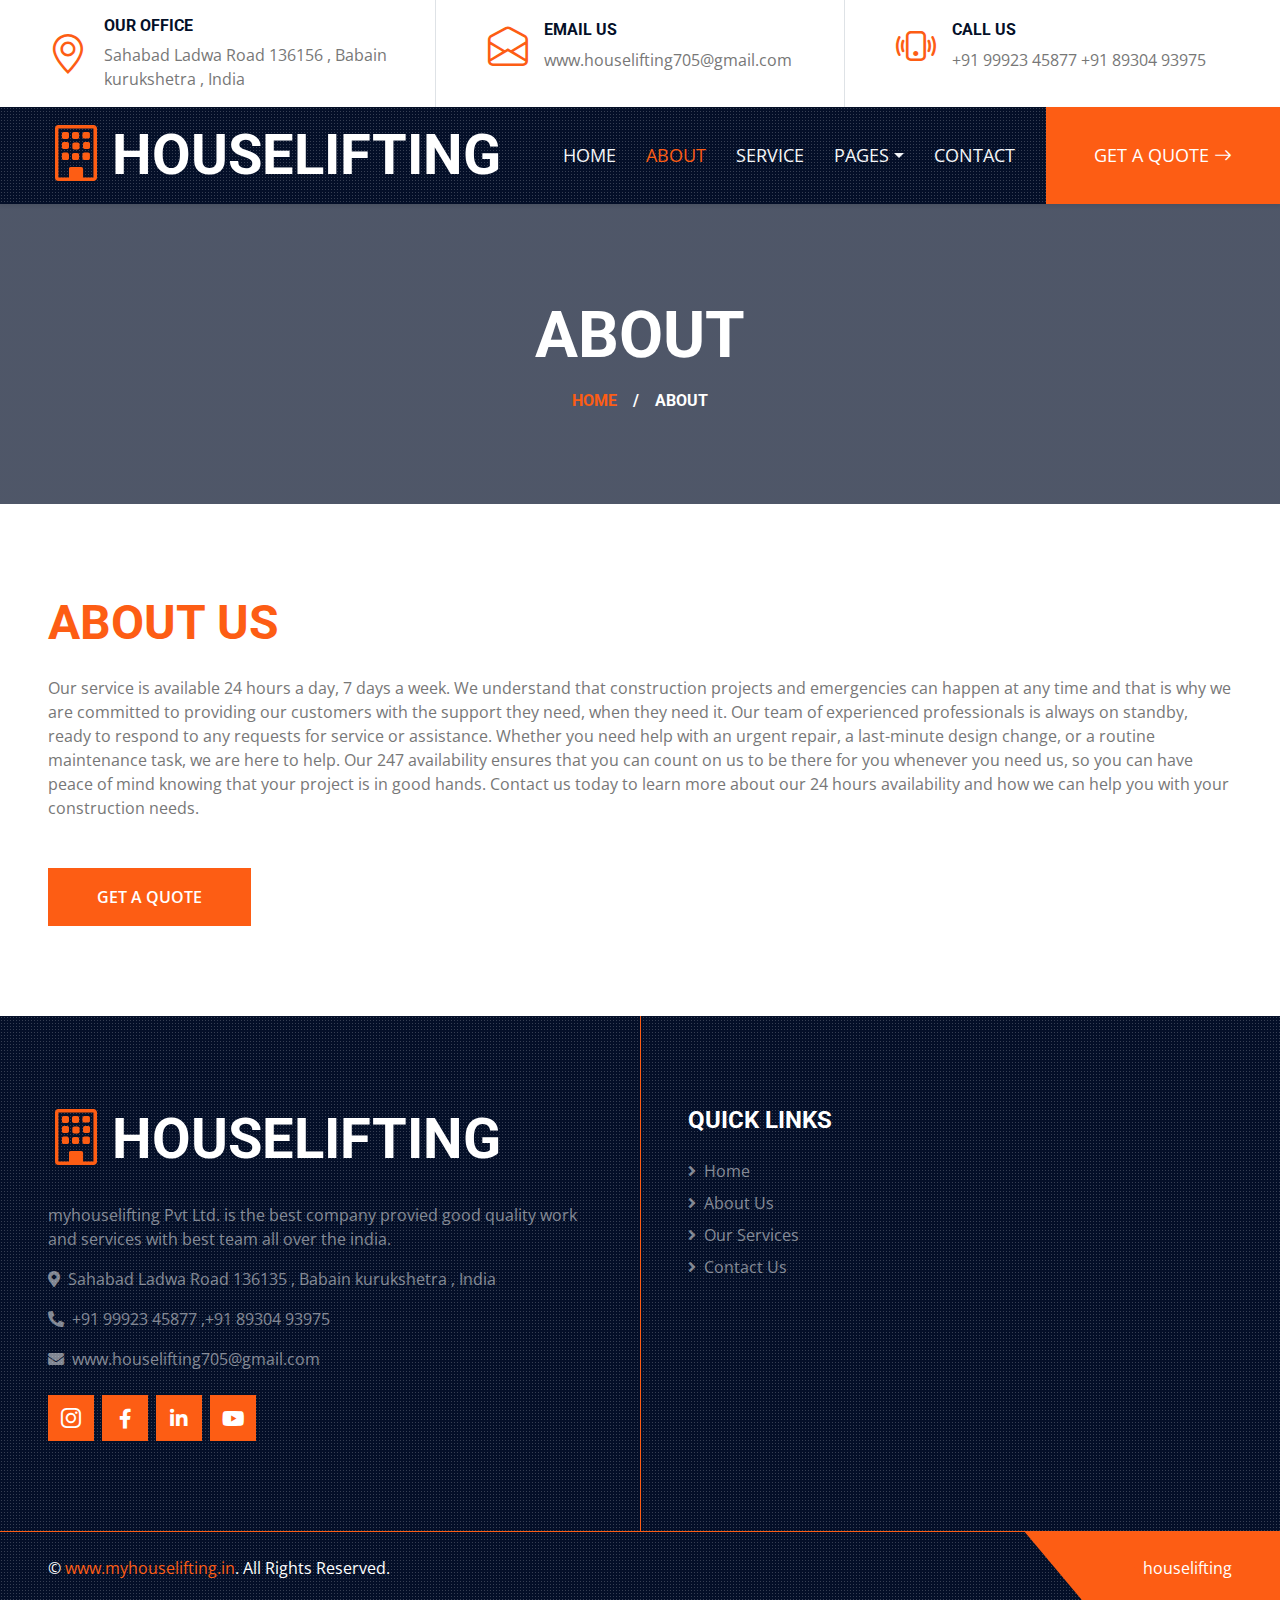
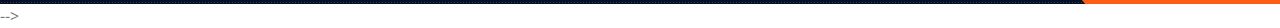
==== myhouselifting.in/about.html @ 63c41ebb "first commit" ====
<!DOCTYPE html>
<html lang="en">

<head>
    <meta charset="utf-8">
    <title>WEBUILD -  Construction Company Website Template Free</title>
    <meta content="width=device-width, initial-scale=1.0" name="viewport">
    <meta content="Free HTML Templates" name="keywords">
    <meta content="Free HTML Templates" name="description">

    <!-- Favicon -->
    <link href="img/favicon.ico" rel="icon">

    <!-- Google Web Fonts -->
    <link rel="preconnect" href="https://fonts.gstatic.com">
    <link href="https://fonts.googleapis.com/css2?family=Open+Sans:wght@400;600&family=Roboto:wght@500;700&display=swap" rel="stylesheet"> 

    <!-- Icon Font Stylesheet -->
    <link href="https://cdnjs.cloudflare.com/ajax/libs/font-awesome/5.15.0/css/all.min.css" rel="stylesheet">
    <link href="https://cdn.jsdelivr.net/npm/bootstrap-icons@1.4.1/font/bootstrap-icons.css" rel="stylesheet">

    <!-- Libraries Stylesheet -->
    <link href="lib/owlcarousel/assets/owl.carousel.min.css" rel="stylesheet">
    <link href="lib/tempusdominus/css/tempusdominus-bootstrap-4.min.css" rel="stylesheet" />
    <link href="lib/lightbox/css/lightbox.min.css" rel="stylesheet">

    <!-- Customized Bootstrap Stylesheet -->
    <link href="css/bootstrap.min.css" rel="stylesheet">

    <!-- Template Stylesheet -->
    <link href="css/style.css" rel="stylesheet">
</head>

<body>
    <!-- Topbar Start -->
    <div class="container-fluid px-5 d-none d-lg-block">
        <div class="row gx-5">
            <div class="col-lg-4 text-center py-3">
                <div class="d-inline-flex align-items-center">
                    <i class="bi bi-geo-alt fs-1 text-primary me-3"></i>
                    <div class="text-start">
                        <h6 class="text-uppercase fw-bold">Our Office</h6>
                        <span>Sahabad Ladwa Road 136156 , Babain kurukshetra , India</span>
                    </div>
                </div>
            </div>
            <div class="col-lg-4 text-center border-start border-end py-3">
                <div class="d-inline-flex align-items-center">
                    <i class="bi bi-envelope-open fs-1 text-primary me-3"></i>
                    <div class="text-start">
                        <h6 class="text-uppercase fw-bold">Email Us</h6>
                        <span>www.houselifting705@gmail.com</span>
                    </div>
                </div>
            </div>
            <div class="col-lg-4 text-center py-3">
                <div class="d-inline-flex align-items-center">
                    <i class="bi bi-phone-vibrate fs-1 text-primary me-3"></i>
                    <div class="text-start">
                        <h6 class="text-uppercase fw-bold">Call Us</h6>
                        <span>+91 99923 45877</span>
                        <span>+91 89304 93975</span>
                    </div>
                </div>
            </div>
        </div>
    </div>
    
    <!-- Topbar End -->


    <!-- Navbar Start -->
    <div class="container-fluid sticky-top bg-dark bg-light-radial shadow-sm px-5 pe-lg-0">
        <nav class="navbar navbar-expand-lg bg-dark bg-light-radial navbar-dark py-3 py-lg-0">
            <a href="index.html" class="navbar-brand">
                <h1 class="m-0 display-4 text-uppercase text-white"><i class="bi bi-building text-primary me-2"></i>HOUSELIFTING</h1>
            </a>
            <button class="navbar-toggler" type="button" data-bs-toggle="collapse" data-bs-target="#navbarCollapse">
                <span class="navbar-toggler-icon"></span>
            </button>
            <div class="collapse navbar-collapse" id="navbarCollapse">
                <div class="navbar-nav ms-auto py-0">
                    <a href="index.html" class="nav-item nav-link">Home</a>
                    <a href="about.html" class="nav-item nav-link active">About</a>
                    <a href="service.html" class="nav-item nav-link">Service</a>
                    <div class="nav-item dropdown">
                        <a href="#" class="nav-link dropdown-toggle" data-bs-toggle="dropdown">Pages</a>
                        <div class="dropdown-menu m-0">
                            <a href="project.html" class="dropdown-item">Our Project</a>
                            <a href="team.html" class="dropdown-item">The Team</a>
                            <a href="testimonial.html" class="dropdown-item">Testimonial</a>
                            <a href="blog.html" class="dropdown-item">Blog Grid</a>
                            <a href="detail.html" class="dropdown-item">Blog Detail</a>
                        </div>
                    </div>
                    <a href="contact.html" class="nav-item nav-link">Contact</a>
                    <a href="" class="nav-item nav-link bg-primary text-white px-5 ms-3 d-none d-lg-block">Get A Quote <i class="bi bi-arrow-right"></i></a>
                </div>
            </div>
        </nav>
    </div>
    <!-- Navbar End -->


    <!-- Page Header Start -->
    <div class="container-fluid page-header">
        <h1 class="display-3 text-uppercase text-white mb-3">About</h1>
        <div class="d-inline-flex text-white">
            <h6 class="text-uppercase m-0"><a href="">Home</a></h6>
            <h6 class="text-white m-0 px-3">/</h6>
            <h6 class="text-uppercase text-white m-0">About</h6>
        </div>
    </div>
    <!-- Page Header Start -->


    <!-- About Start -->
    <div class="container-fluid py-6 px-5">
        <div class="row gx-5">
            <div class="col-lg-12 mb-5 mb-lg-0">
                <div class="mb-4">
                    <h1 class="display-5 text-uppercase mb-4"><span class="text-primary">About Us</span></h1>
                </div>
                <p class="mb-5">Our service is available 24 hours a day, 7 days a week. We understand that construction projects and emergencies can happen at any time and that is why we are committed to providing our customers with the support they need, when they need it. Our team of experienced professionals is always on standby, ready to respond to any requests for service or assistance. Whether you need help with an urgent repair, a last-minute design change, or a routine maintenance task, we are here to help. Our 247 availability ensures that you can count on us to be there for you whenever you need us, so you can have peace of mind knowing that your project is in good hands. Contact us today to learn more about our 24 hours availability and how we can help you with your construction needs.</p>
                <a class="btn btn-primary py-3 px-5" href="">Get A Quote</a>
            </div>

        </div>
    </div>
    

    <!-- Footer Start -->
    <div class="footer container-fluid position-relative bg-dark bg-light-radial text-white-50 py-6 px-5">
        <div class="row g-5">
            <div class="col-lg-6 pe-lg-5">
                <a href="index.html" class="navbar-brand">
                    <h1 class="m-0 display-4 text-uppercase text-white"><i class="bi bi-building text-primary me-2"></i>HOUSELIFTING</h1>
                </a>
                <p>myhouselifting Pvt Ltd.  is the best company provied   good quality work and services with best team  all over the india.</p>
                <p><i class="fa fa-map-marker-alt me-2"></i>Sahabad Ladwa Road 136135 , Babain kurukshetra , India</p>
                <p><i class="fa fa-phone-alt me-2"></i>+91 99923 45877 ,+91 89304 93975</p>
                <p><i class="fa fa-envelope me-2"></i>www.houselifting705@gmail.com</p>
                <div class="d-flex justify-content-start mt-4">
                    <a class="btn btn-lg btn-primary btn-lg-square rounded-0 me-2" href="https://instagram.com/subash_rana_78?igshid=YmMyMTA2M2Y="><i class="bi bi-instagram"></i></i></a>
                    <a class="btn btn-lg btn-primary btn-lg-square rounded-0 me-2" href="https://www.facebook.com/subash.kumar.731572"><i class="fab fa-facebook-f"></i></a>
                    <a class="btn btn-lg btn-primary btn-lg-square rounded-0 me-2" href="https://www.linkedin.com/in/hemanbuildinglifting9992345877"><i class="fab fa-linkedin-in"></i></a>
                    <a class="btn btn-lg btn-primary btn-lg-square rounded-0" href="https://youtube.com/@user-rg9cu9wh2b"><i class="fab fa-youtube"></i></a>
                </div>
            </div>
            <div class="col-lg-6 ps-lg-5">
                <div class="row g-5">
                    <div class="col-sm-6">
                        <h4 class="text-white text-uppercase mb-4">Quick Links</h4>
                        <div class="d-flex flex-column justify-content-start">
                            <a class="text-white-50 mb-2" href="index.html"><i class="fa fa-angle-right me-2"></i>Home</a>
                            <a class="text-white-50 mb-2" href="about.html"><i class="fa fa-angle-right me-2"></i>About Us</a>
                            <a class="text-white-50 mb-2" href="service.html"><i class="fa fa-angle-right me-2"></i>Our Services</a>
                            <!-- <a class="text-white-50 mb-2" href="#"><i class="fa fa-angle-right me-2"></i>Meet The Team</a> -->
                            <a class="text-white-50" href="contact.html"><i class="fa fa-angle-right me-2"></i>Contact Us</a>
                        </div>
                    </div>
                    <!-- <div class="col-sm-6">
                        <h4 class="text-white text-uppercase mb-4">Popular Links</h4>
                        <div class="d-flex flex-column justify-content-start">
                            <a class="text-white-50 mb-2" href="#"><i class="fa fa-angle-right me-2"></i>Home</a>
                            <a class="text-white-50 mb-2" href="#"><i class="fa fa-angle-right me-2"></i>About Us</a>
                            <a class="text-white-50 mb-2" href="#"><i class="fa fa-angle-right me-2"></i>Our Services</a>
                            <a class="text-white-50 mb-2" href="#"><i class="fa fa-angle-right me-2"></i>Meet The Team</a>
                            <a class="text-white-50" href="#"><i class="fa fa-angle-right me-2"></i>Contact Us</a>
                        </div>
                    </div> -->
                    <div class="col-sm-12">
                        <!-- <h4 class="text-white text-uppercase mb-4">Newsletter</h4> -->
                        <div class="w-100">
                            <!-- <div class="input-group">
                                <input type="text" class="form-control border-light" style="padding: 20px 30px;" placeholder="Your Email Address"><button class="btn btn-primary px-4">Sign Up</button>
                            </div> -->
                        </div>
                    </div>
                </div>
            </div>
        </div>
    </div>
    <div class="container-fluid bg-dark bg-light-radial text-white border-top border-primary px-0">
        <div class="d-flex flex-column flex-md-row justify-content-between">
            <div class="py-4 px-5 text-center text-md-start">
                <p class="mb-0">&copy; <a class="text-primary" href="https://myhouselifting.in/">www.myhouselifting.in</a>. All Rights Reserved.</p>
            </div>
            <div class="py-4 px-5 bg-primary footer-shape position-relative text-center text-md-end">
                <p class="mb-0">houselifting <a class="text-dark" href="https://myhouselifting.in"></a></p>
            </div>
        </div>
    </div>
    <!-- Footer End -->

    <!-- Back to Top -->
    <a href="#" class="btn btn-lg btn-primary btn-lg-square back-to-top"><i class="bi bi-arrow-up"></i></a>


    <!-- JavaScript Libraries -->
    <script src="https://code.jquery.com/jquery-3.4.1.min.js"></script>
    <script src="https://cdn.jsdelivr.net/npm/bootstrap@5.0.0/dist/js/bootstrap.bundle.min.js"></script>
    <script src="lib/easing/easing.min.js"></script>
    <script src="lib/waypoints/waypoints.min.js"></script>
    <script src="lib/owlcarousel/owl.carousel.min.js"></script>
    <script src="lib/tempusdominus/js/moment.min.js"></script>
    <script src="lib/tempusdominus/js/moment-timezone.min.js"></script>
    <script src="lib/tempusdominus/js/tempusdominus-bootstrap-4.min.js"></script>
    <script src="lib/isotope/isotope.pkgd.min.js"></script>
    <script src="lib/lightbox/js/lightbox.min.js"></script>

    <!-- Template Javascript -->
    <script src="js/main.js"></script>
</body>

</html>




































    <!-- Footer Start -->
    <!-- <div class="footer container-fluid position-relative bg-dark bg-light-radial text-white-50 py-6 px-5">
        <div class="row g-5">
            <div class="col-lg-6 pe-lg-5">
                <a href="index.html" class="navbar-brand">
                    <h1 class="m-0 display-4 text-uppercase text-white"><i class="bi bi-building text-primary me-2"></i>WEBUILD</h1>
                </a>
                <p>Aliquyam sed elitr elitr erat sed diam ipsum eirmod eos lorem nonumy. Tempor sea ipsum diam  sed clita dolore eos dolores magna erat dolore sed stet justo et dolor.</p>
                <p><i class="fa fa-map-marker-alt me-2"></i>Location, City, Country</p>
                <p><i class="fa fa-phone-alt me-2"></i>+012 345 67890</p>
                <p><i class="fa fa-envelope me-2"></i>info@example.com</p>
                <div class="d-flex justify-content-start mt-4">
                    <a class="btn btn-lg btn-primary btn-lg-square rounded-0 me-2" href="https://freewebsitecode.com/"><i class="fab fa-twitter"></i></a>
                    <a class="btn btn-lg btn-primary btn-lg-square rounded-0 me-2" href="https://facebook.com/freewebsitecode/"><i class="fab fa-facebook-f"></i></a>
                    <a class="btn btn-lg btn-primary btn-lg-square rounded-0 me-2" href="https://freewebsitecode.com/"><i class="fab fa-linkedin-in"></i></a>
                    <a class="btn btn-lg btn-primary btn-lg-square rounded-0" href="https://youtube.com/freewebsitecode/"><i class="fab fa-youtube"></i></a>
                </div>
            </div>
            <div class="col-lg-6 ps-lg-5">
                <div class="row g-5">
                    <div class="col-sm-6">
                        <h4 class="text-white text-uppercase mb-4">Quick Links</h4>
                        <div class="d-flex flex-column justify-content-start">
                            <a class="text-white-50 mb-2" href="#"><i class="fa fa-angle-right me-2"></i>Home</a>
                            <a class="text-white-50 mb-2" href="#"><i class="fa fa-angle-right me-2"></i>About Us</a>
                            <a class="text-white-50 mb-2" href="#"><i class="fa fa-angle-right me-2"></i>Our Services</a>
                            <a class="text-white-50 mb-2" href="#"><i class="fa fa-angle-right me-2"></i>Meet The Team</a>
                            <a class="text-white-50" href="#"><i class="fa fa-angle-right me-2"></i>Contact Us</a>
                        </div>
                    </div>
                    <div class="col-sm-6">
                        <h4 class="text-white text-uppercase mb-4">Popular Links</h4>
                        <div class="d-flex flex-column justify-content-start">
                            <a class="text-white-50 mb-2" href="#"><i class="fa fa-angle-right me-2"></i>Home</a>
                            <a class="text-white-50 mb-2" href="#"><i class="fa fa-angle-right me-2"></i>About Us</a>
                            <a class="text-white-50 mb-2" href="#"><i class="fa fa-angle-right me-2"></i>Our Services</a>
                            <a class="text-white-50 mb-2" href="#"><i class="fa fa-angle-right me-2"></i>Meet The Team</a>
                            <a class="text-white-50" href="#"><i class="fa fa-angle-right me-2"></i>Contact Us</a>
                        </div>
                    </div>
                    <div class="col-sm-12">
                        <h4 class="text-white text-uppercase mb-4">Newsletter</h4>
                        <div class="w-100">
                            <div class="input-group">
                                <input type="text" class="form-control border-light" style="padding: 20px 30px;" placeholder="Your Email Address"><button class="btn btn-primary px-4">Sign Up</button>
                            </div>
                        </div>
                    </div>
                </div>
            </div>
        </div>
    </div>
    <div class="container-fluid bg-dark bg-light-radial text-white border-top border-primary px-0">
        <div class="d-flex flex-column flex-md-row justify-content-between">
            <div class="py-4 px-5 text-center text-md-start">
                <p class="mb-0">&copy; <a class="text-primary" href="https://freewebsitecode.com/">Your Site Name</a>. All Rights Reserved.</p>
            </div>
            <div class="py-4 px-5 bg-primary footer-shape position-relative text-center text-md-end">
                <p class="mb-0">Designed by <a class="text-dark" href="https://freewebsitecode.com">Free Website Code</a></p>
            </div>
        </div>
    </div>
    <!-- Footer End -->
 -->
---- myhouselifting.in/css/style.css ----
/********** Template CSS **********/
:root {
    --primary: #FD5D14;
    --secondary: #FDBE33;
    --light: #F4F6F8;
    --dark: #040F28;
}

.pt-6 {
    padding-top: 90px;
}

.pb-6 {
    padding-bottom: 90px;
}

.py-6 {
    padding-top: 90px;
    padding-bottom: 90px;
}

.btn {
    position: relative;
    font-weight: 600;
    text-transform: uppercase;
    transition: .5s;
}

.btn::after {
    position: absolute;
    content: "";
    width: 0;
    height: 5px;
    bottom: -1px;
    left: 50%;
    background: var(--primary);
    transition: .5s;
}

.btn.btn-primary::after {
    background: var(--dark);
}

.btn:hover::after,
.btn.active::after {
    width: 50%;
    left: 25%;
}

.btn-primary {
    color: #FFFFFF;
}

.btn-square {
    width: 36px;
    height: 36px;
}

.btn-sm-square {
    width: 28px;
    height: 28px;
}

.btn-lg-square {
    width: 46px;
    height: 46px;
}

.btn-square,
.btn-sm-square,
.btn-lg-square {
    padding-left: 0;
    padding-right: 0;
    text-align: center;
}

.back-to-top {
    position: fixed;
    display: none;
    left: 50%;
    bottom: 0;
    margin-left: -22px;
    border-radius: 0;
    z-index: 99;
}

.bg-dark-radial {
    background-image: -webkit-repeating-radial-gradient(center center, rgba(0, 0, 0, 0.3), rgba(0, 0, 0, 0.3) 1px, transparent 1px, transparent 100%);
    background-image: -moz-repeating-radial-gradient(center center, rgba(0, 0, 0, 0.3), rgba(0, 0, 0, 0.3) 1px, transparent 1px, transparent 100%);
    background-image: -ms-repeating-radial-gradient(center center, rgba(0, 0, 0, 0.3), rgba(0, 0, 0, 0.3) 1px, transparent 1px, transparent 100%);
    background-image: -o-repeating-radial-gradient(center center, rgba(0, 0, 0, 0.3), rgba(0, 0, 0, 0.3) 1px, transparent 1px, transparent 100%);
    background-image: repeating-radial-gradient(center center, rgba(0, 0, 0, 0.3), rgba(0, 0, 0, 0.3) 1px, transparent 1px, transparent 100%);
    background-size: 3px 3px;
}

.bg-light-radial {
    background-image: -webkit-repeating-radial-gradient(center center, rgba(256, 256, 256, 0.2), rgba(256, 256, 256, 0.2) 1px, transparent 1px, transparent 100%);
    background-image: -moz-repeating-radial-gradient(center center, rgba(256, 256, 256, 0.2), rgba(256, 256, 256, 0.2) 1px, transparent 1px, transparent 100%);
    background-image: -ms-repeating-radial-gradient(center center, rgba(256, 256, 256, 0.2), rgba(256, 256, 256, 0.2) 1px, transparent 1px, transparent 100%);
    background-image: -o-repeating-radial-gradient(center center, rgba(256, 256, 256, 0.2), rgba(256, 256, 256, 0.2) 1px, transparent 1px, transparent 100%);
    background-image: repeating-radial-gradient(center center, rgba(256, 256, 256, 0.2), rgba(256, 256, 256, 0.2) 1px, transparent 1px, transparent 100%);
    background-size: 3px 3px;
}

.navbar-dark .navbar-nav .nav-link {
    position: relative;
    padding: 35px 15px;
    font-size: 18px;
    text-transform: uppercase;
    color: var(--light);
    outline: none;
    transition: .5s;
}

.navbar-dark .navbar-nav .nav-link:hover,
.navbar-dark .navbar-nav .nav-link.active {
    color: var(--primary);
}

@media (max-width: 991.98px) {
    .navbar-dark .navbar-nav .nav-link  {
        margin-left: 0;
        padding: 10px 0;
    }
}

.carousel-caption {
    top: 0;
    left: 0;
    right: 0;
    bottom: 0;
    background: rgba(4, 15, 40, .7);
    z-index: 1;
}

@media (max-width: 576px) {
    .carousel-caption h4 {
        font-size: 18px;
        font-weight: 500 !important;
    }

    .carousel-caption h1 {
        font-size: 30px;
        font-weight: 600 !important;
    }
}

.page-header {
    height: 300px;
    display: flex;
    flex-direction: column;
    align-items: center;
    justify-content: center;
    background: linear-gradient(rgba(4, 15, 40, .7), rgba(4, 15, 40, .7)), url(../img/carousel-1.jpg) center center no-repeat;
    background-size: cover;
}

.service-item .service-icon {
    margin-top: -50px;
    width: 100px;
    height: 100px;
    display: flex;
    align-items: center;
    justify-content: center;
    border-radius: 100px;
}

.service-item .service-icon i {
    transition: .2s;
}

.service-item:hover .service-icon i {
    font-size: 60px;
}

.portfolio-item {
    margin-bottom: 60px;
}

.portfolio-title {
    position: absolute;
    display: flex;
    flex-direction: column;
    justify-content: center;
    height: 120px;
    padding: 0 30px;
    right: 30px;
    left: 30px;
    bottom: -60px;
    background: #FFFFFF;
    z-index: 3;
}

.portfolio-btn {
    position: absolute;
    display: inline-block;
    top: 50%;
    left: 50%;
    margin-top: -60px;
    margin-left: -60px;
    font-size: 120px;
    line-height: 0;
    transition: .1s;
    transition-delay: .3s;
    z-index: 2;
    opacity: 0;
}

.portfolio-item:hover .portfolio-btn {
    opacity: 1;
}

.portfolio-box::before,
.portfolio-box::after {
    position: absolute;
    content: "";
    width: 0;
    height: 100%;
    top: 0;
    transition: .5s;
    z-index: 1;
    background: rgba(4, 15, 40, .7);
}

.portfolio-box::before {
    left: 0;
}

.portfolio-box::after {
    right: 0;
}

.portfolio-item:hover .portfolio-box::before {
    left: 0;
    width: 50%;
}

.portfolio-item:hover .portfolio-box::after {
    right: 0;
    width: 50%;
}

@media (min-width: 992px) {
    .testimonial,
    .contact-form {
        margin-left: -90px;
    }
}

@media (min-width: 992px) {
    .footer::after {
        position: absolute;
        content: "";
        width: 1px;
        height: 100%;
        top: 0;
        left: 50%;
        background: var(--primary)
    }
}

.footer-shape::before {
    position: absolute;
    content: "";
    width: 80px;
    height: 100%;
    top: 0;
    left: -40px;
    background: var(--primary);
    transform: skew(40deg);
}
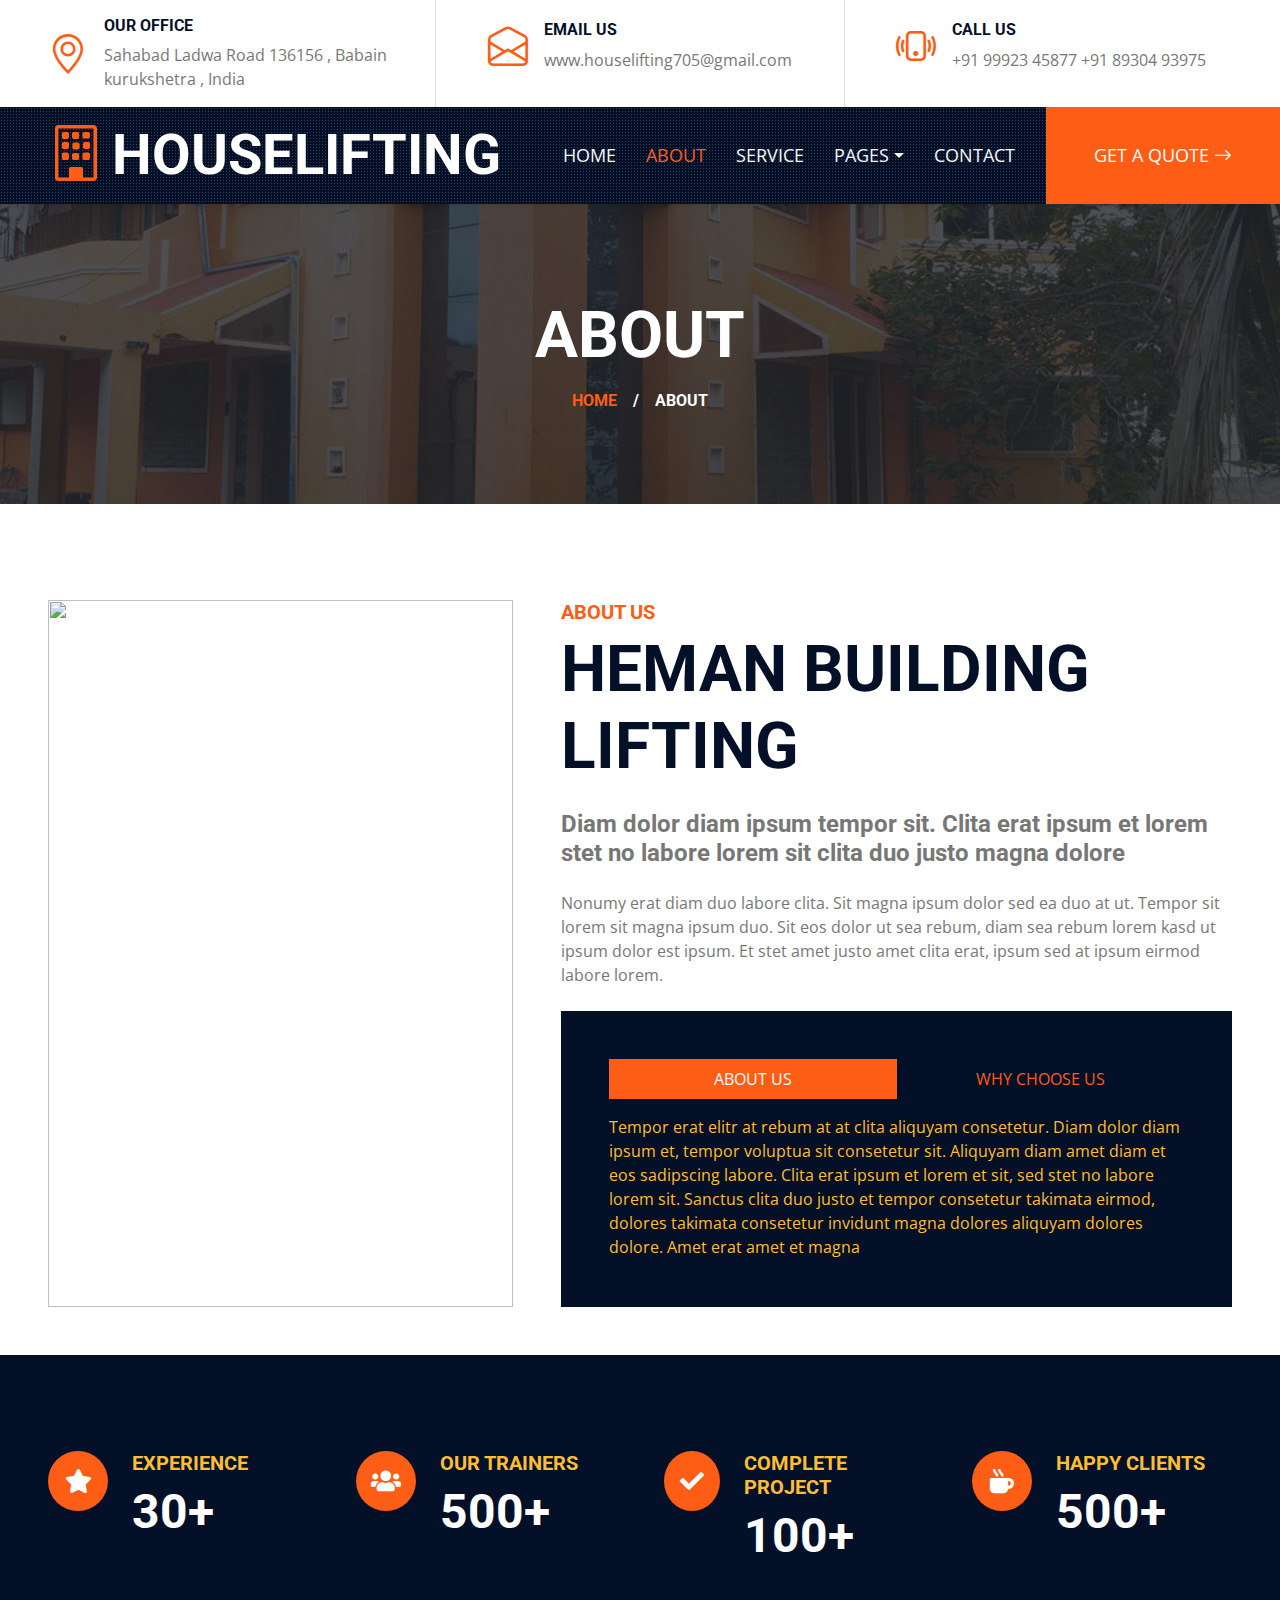
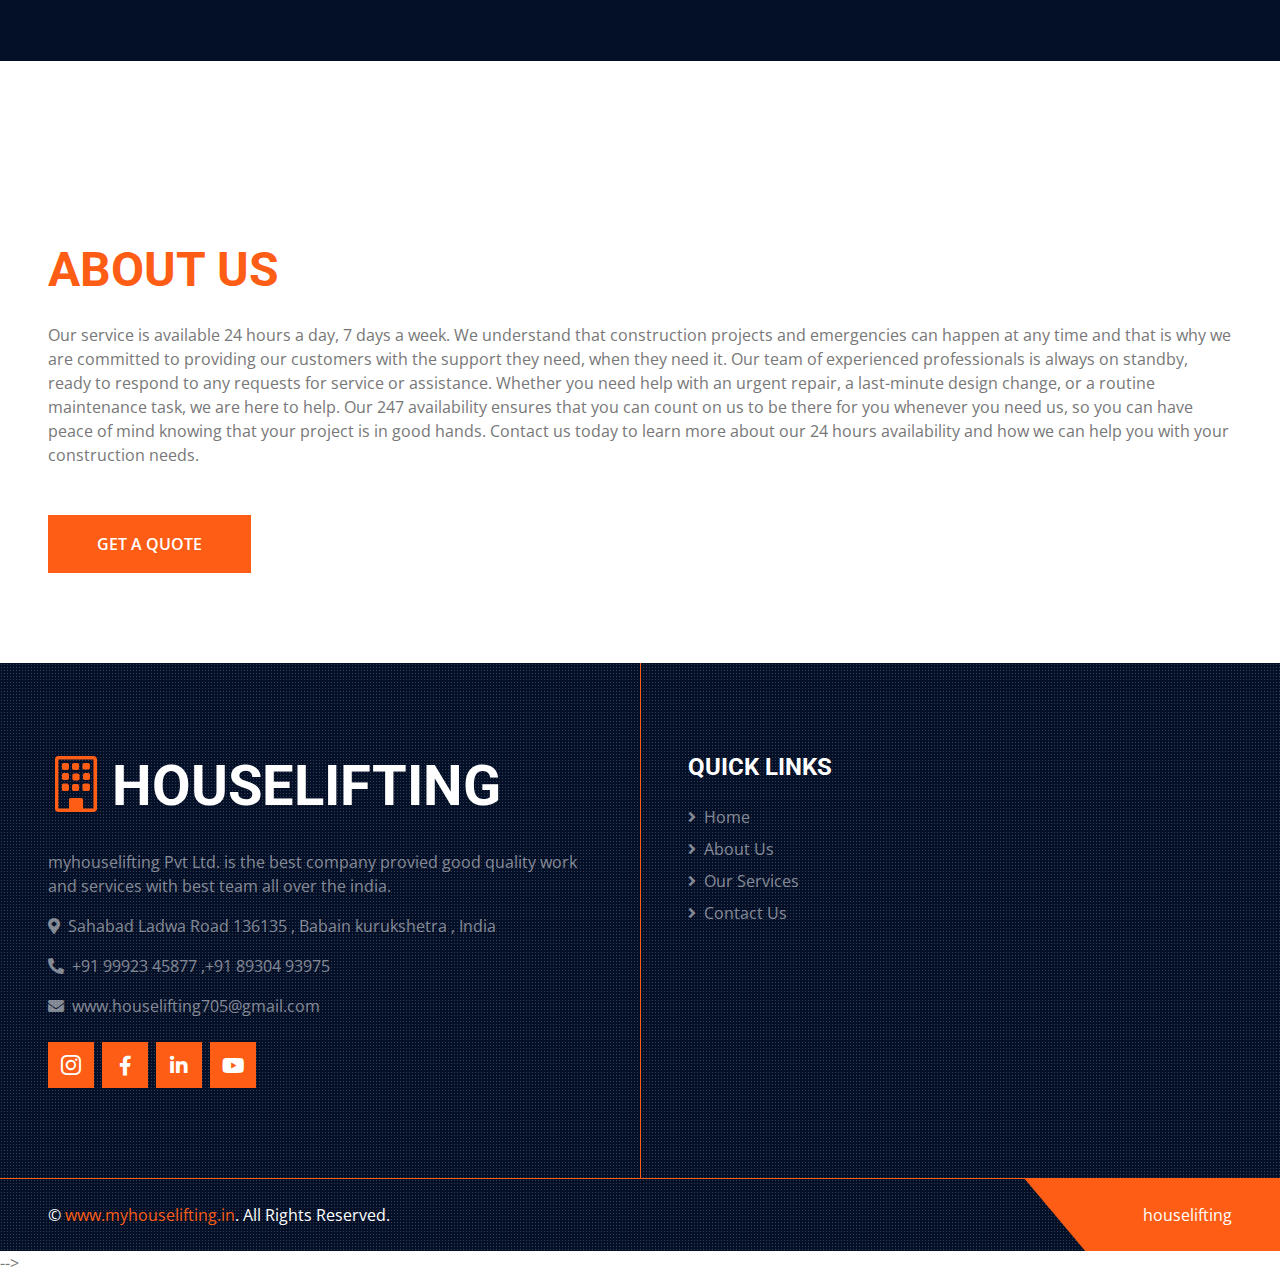
==== commit 1f408076: "update about" ====
--- a/myhouselifting.in/about.html
+++ b/myhouselifting.in/about.html
@@ -103,18 +103,115 @@
 
 
     <!-- Page Header Start -->
-    <div class="container-fluid page-header">
+    <div class="container-fluid page-header  p-5 bg-hero mb-5" >
         <h1 class="display-3 text-uppercase text-white mb-3">About</h1>
         <div class="d-inline-flex text-white">
-            <h6 class="text-uppercase m-0"><a href="">Home</a></h6>
+            <h6 class="text-uppercase m-0"><a href="index.html">Home</a></h6>
             <h6 class="text-white m-0 px-3">/</h6>
             <h6 class="text-uppercase text-white m-0">About</h6>
         </div>
     </div>
-    <!-- Page Header Start -->
-
+    
 
     <!-- About Start -->
+
+
+        <!-- About Start -->
+        <div class="container-fluid p-5">
+            <div class="row gx-5">
+                <div class="col-lg-5 mb-5 mb-lg-0" style="min-height: 500px;">
+                    <div class="position-relative h-100">
+                        <img class="position-absolute w-100 h-100 rounded" src="img/about.jpg" style="object-fit: cover;">
+                    </div>
+                </div>
+                <div class="col-lg-7">
+                    <div class="mb-4">
+                        <h5 class="text-primary text-uppercase">About Us</h5>
+                        <h1 class="display-3 text-uppercase mb-0">HEMAN Building Lifting</h1>
+                    </div>
+                    <h4 class="text-body mb-4">Diam dolor diam ipsum tempor sit. Clita erat ipsum et lorem stet no labore lorem sit clita duo justo magna dolore</h4>
+                    <p class="mb-4">Nonumy erat diam duo labore clita. Sit magna ipsum dolor sed ea duo at ut. Tempor sit lorem sit magna ipsum duo. Sit eos dolor ut sea rebum, diam sea rebum lorem kasd ut ipsum dolor est ipsum. Et stet amet justo amet clita erat, ipsum sed at ipsum eirmod labore lorem.</p>
+                    <div class="rounded bg-dark p-5">
+                        <ul class="nav nav-pills justify-content-between mb-3">
+                            <li class="nav-item w-50">
+                                <a class="nav-link text-uppercase text-center w-100 active" data-bs-toggle="pill" href="#pills-1">About Us</a>
+                            </li>
+                            <li class="nav-item w-50">
+                                    <a class="nav-link text-uppercase text-center w-100" data-bs-toggle="pill" href="#pills-2">Why Choose Us</a>
+                            </li>
+                        </ul>
+                        <div class="tab-content">
+                            <div class="tab-pane fade show active" id="pills-1">
+                                <p class="text-secondary mb-0">Tempor erat elitr at rebum at at clita aliquyam consetetur. Diam dolor diam ipsum et, tempor voluptua sit consetetur sit. Aliquyam diam amet diam et eos sadipscing labore. Clita erat ipsum et lorem et sit, sed stet no labore lorem sit. Sanctus clita duo justo et tempor consetetur takimata eirmod, dolores takimata consetetur invidunt magna dolores aliquyam dolores dolore. Amet erat amet et magna</p>
+                            </div>
+                            <div class="tab-pane fade" id="pills-2">
+                                <p class="text-secondary mb-0">Tempor erat elitr at rebum at at clita aliquyam consetetur. Diam dolor diam ipsum et, tempor voluptua sit consetetur sit. Aliquyam diam amet diam et eos sadipscing labore. Clita erat ipsum et lorem et sit, sed stet no labore lorem sit. Sanctus clita duo justo et tempor consetetur takimata eirmod, dolores takimata consetetur invidunt magna dolores aliquyam dolores dolore. Amet erat amet et magna</p>
+                            </div>
+                        </div>
+                    </div>
+                </div>
+            </div>
+        </div>
+
+
+
+        
+    <!-- Facts Start -->
+    <div class="container-fluid bg-dark facts p-5" style="margin-bottom: 90px;">
+        <div class="row gx-5 gy-4 py-5">
+            <div class="col-lg-3 col-md-6">
+                <div class="d-flex">
+                    <div class="bg-primary rounded-circle d-flex align-items-center justify-content-center mb-3" style="width: 60px; height: 60px;">
+                        <i class="fa fa-star fs-4 text-white"></i>
+                    </div>
+                    <div class="ps-4">
+                        <h5 class="text-secondary text-uppercase">Experience</h5>
+                        <h1 class="display-5 text-white mb-0" data-toggle="counter-up">30+</h1>
+                    </div>
+                </div>
+            </div>
+            <div class="col-lg-3 col-md-6">
+                <div class="d-flex">
+                    <div class="bg-primary rounded-circle d-flex align-items-center justify-content-center mb-3" style="width: 60px; height: 60px;">
+                        <i class="fa fa-users fs-4 text-white"></i>
+                    </div>
+                    <div class="ps-4">
+                        <h5 class="text-secondary text-uppercase">Our Trainers</h5>
+                        <h1 class="display-5 text-white mb-0" data-toggle="counter-up">500+</h1>
+                    </div>
+                </div>
+            </div>
+            <div class="col-lg-3 col-md-6">
+                <div class="d-flex">
+                    <div class="bg-primary rounded-circle d-flex align-items-center justify-content-center mb-3" style="width: 60px; height: 60px;">
+                        <i class="fa fa-check fs-4 text-white"></i>
+                    </div>
+                    <div class="ps-4">
+                        <h5 class="text-secondary text-uppercase">Complete Project</h5>
+                        <h1 class="display-5 text-white mb-0" data-toggle="counter-up">100+</h1>
+                    </div>
+                </div>
+            </div>
+            <div class="col-lg-3 col-md-6">
+                <div class="d-flex">
+                    <div class="bg-primary rounded-circle d-flex align-items-center justify-content-center mb-3" style="width: 60px; height: 60px;">
+                        <i class="fa fa-mug-hot fs-4 text-white"></i>
+                    </div>
+                    <div class="ps-4">
+                        <h5 class="text-secondary text-uppercase">Happy Clients</h5>
+                        <h1 class="display-5 text-white mb-0" data-toggle="counter-up">500+</h1>
+                    </div>
+                </div>
+            </div>
+        </div>
+    </div>
+
+        <!-- About End -->
+    
+
+
+
+
     <div class="container-fluid py-6 px-5">
         <div class="row gx-5">
             <div class="col-lg-12 mb-5 mb-lg-0">
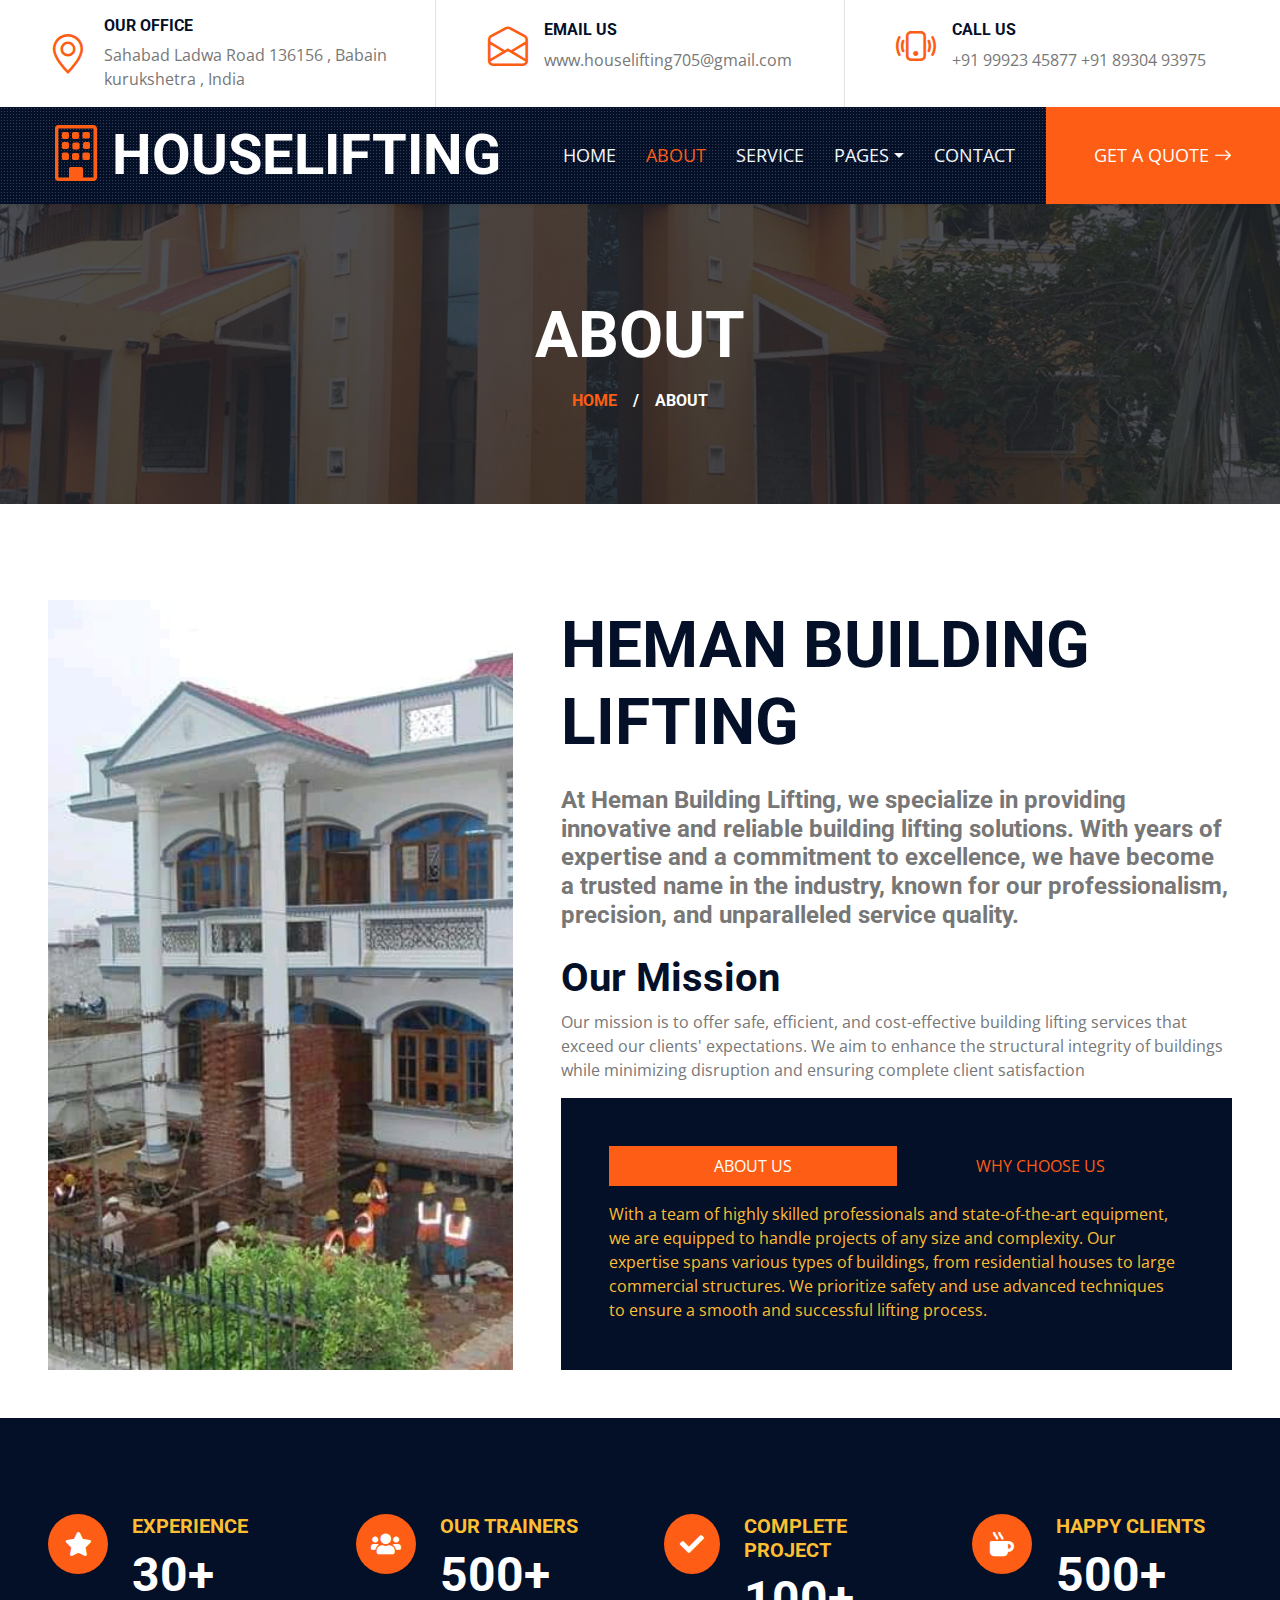
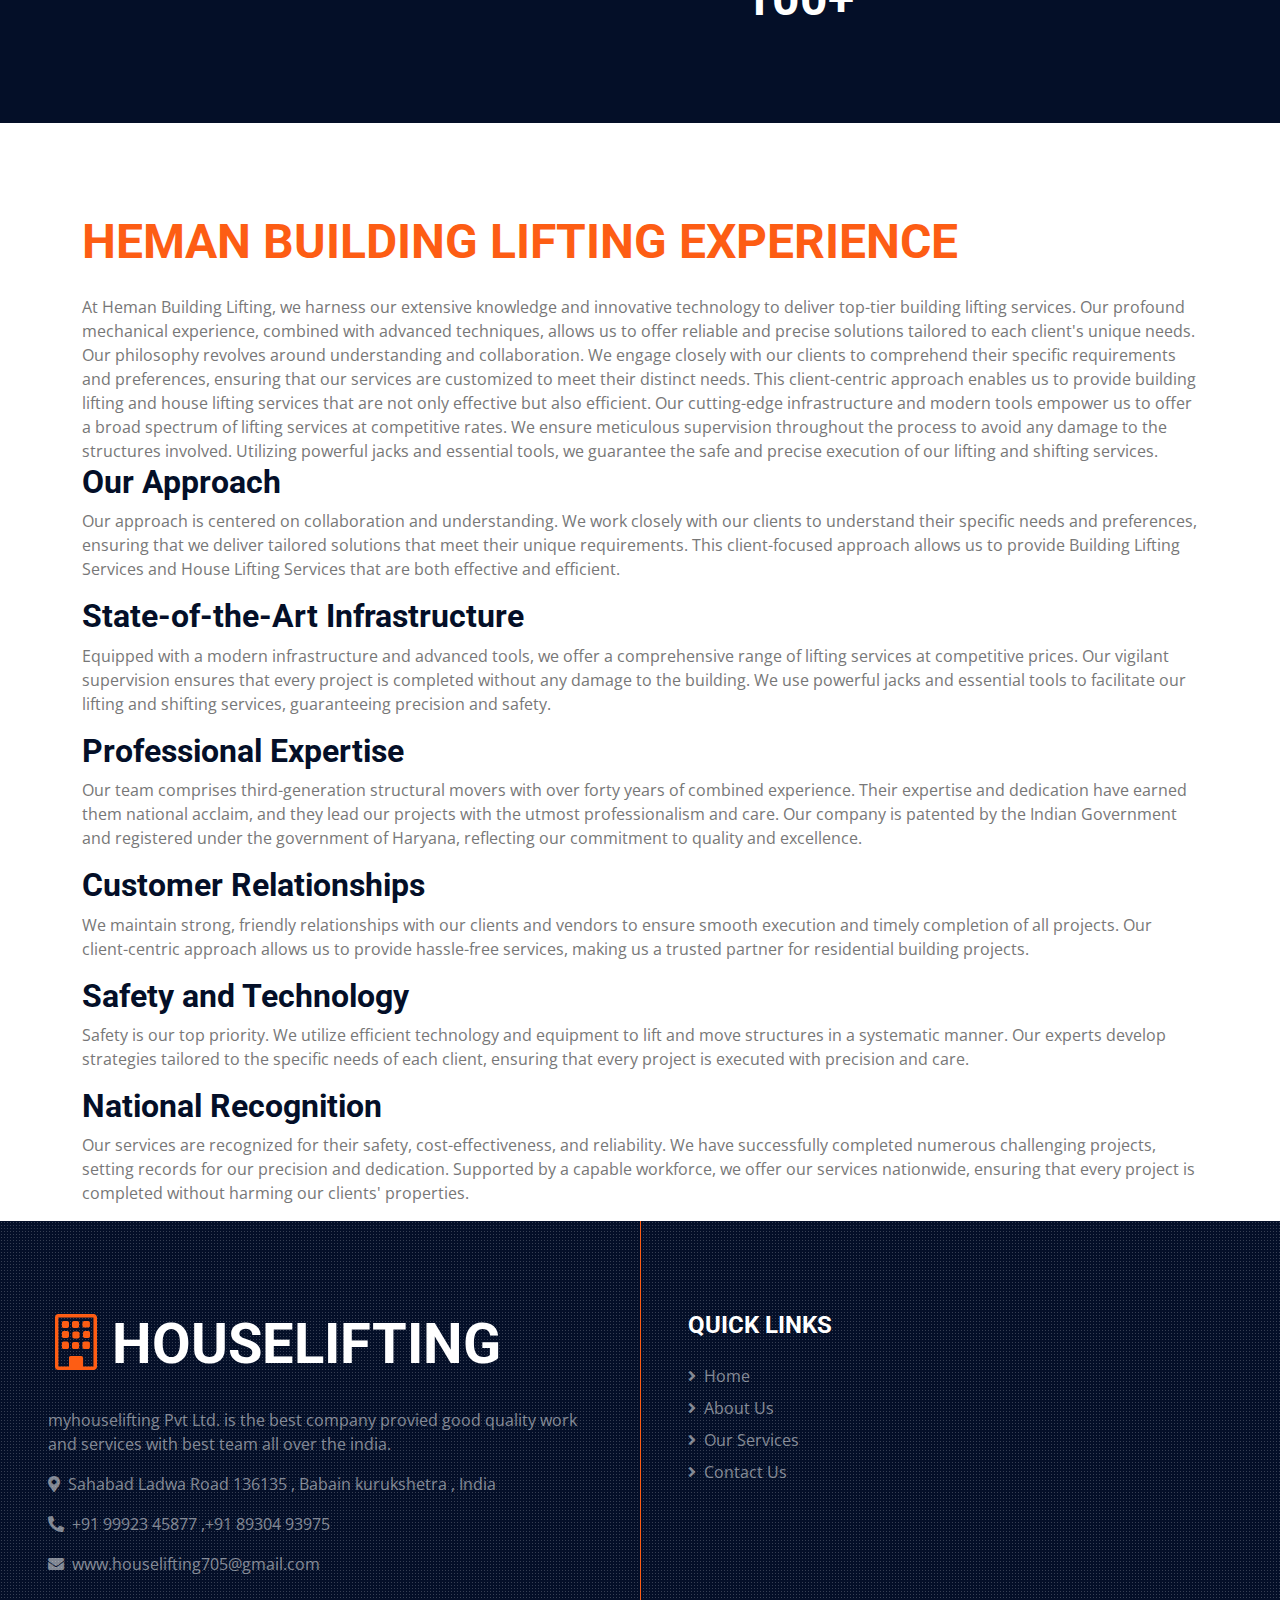
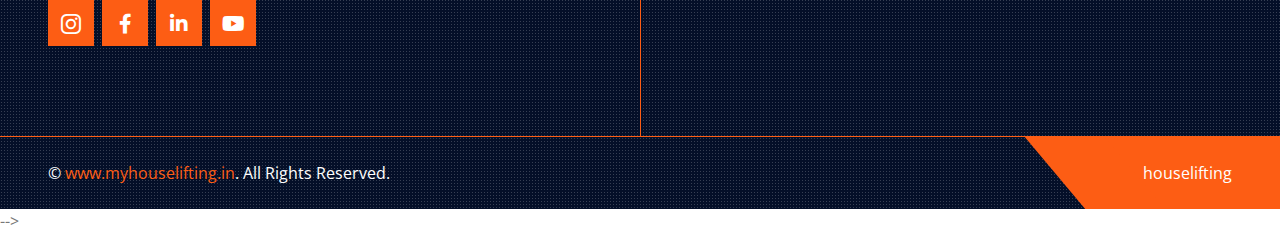
==== commit 32e81d23: "add new page" ====
--- a/myhouselifting.in/about.html
+++ b/myhouselifting.in/about.html
@@ -3,7 +3,7 @@
 
 <head>
     <meta charset="utf-8">
-    <title>WEBUILD -  Construction Company Website Template Free</title>
+    <title>HOUSELIFTING -  Construction Company Website Template Free</title>
     <meta content="width=device-width, initial-scale=1.0" name="viewport">
     <meta content="Free HTML Templates" name="keywords">
     <meta content="Free HTML Templates" name="description">
@@ -121,16 +121,17 @@
             <div class="row gx-5">
                 <div class="col-lg-5 mb-5 mb-lg-0" style="min-height: 500px;">
                     <div class="position-relative h-100">
-                        <img class="position-absolute w-100 h-100 rounded" src="img/about.jpg" style="object-fit: cover;">
+                        <img class="position-absolute w-100 h-100 rounded" src="imm/buildinglifting.jpg" style="object-fit: cover;">
                     </div>
                 </div>
                 <div class="col-lg-7">
                     <div class="mb-4">
-                        <h5 class="text-primary text-uppercase">About Us</h5>
+                        <h5 class="text-primary text-uppercase"></h5>
                         <h1 class="display-3 text-uppercase mb-0">HEMAN Building Lifting</h1>
                     </div>
-                    <h4 class="text-body mb-4">Diam dolor diam ipsum tempor sit. Clita erat ipsum et lorem stet no labore lorem sit clita duo justo magna dolore</h4>
-                    <p class="mb-4">Nonumy erat diam duo labore clita. Sit magna ipsum dolor sed ea duo at ut. Tempor sit lorem sit magna ipsum duo. Sit eos dolor ut sea rebum, diam sea rebum lorem kasd ut ipsum dolor est ipsum. Et stet amet justo amet clita erat, ipsum sed at ipsum eirmod labore lorem.</p>
+                    <h4 class="text-body mb-4">At Heman Building Lifting, we specialize in providing innovative and reliable building lifting solutions. With years of expertise and a commitment to excellence, we have become a trusted name in the industry, known for our professionalism, precision, and unparalleled service quality.</h4>
+                    <p class="mb-4"> <h1>Our Mission</h1>
+                        Our mission is to offer safe, efficient, and cost-effective building lifting services that exceed our clients' expectations. We aim to enhance the structural integrity of buildings while minimizing disruption and ensuring complete client satisfaction</p>
                     <div class="rounded bg-dark p-5">
                         <ul class="nav nav-pills justify-content-between mb-3">
                             <li class="nav-item w-50">
@@ -142,10 +143,20 @@
                         </ul>
                         <div class="tab-content">
                             <div class="tab-pane fade show active" id="pills-1">
-                                <p class="text-secondary mb-0">Tempor erat elitr at rebum at at clita aliquyam consetetur. Diam dolor diam ipsum et, tempor voluptua sit consetetur sit. Aliquyam diam amet diam et eos sadipscing labore. Clita erat ipsum et lorem et sit, sed stet no labore lorem sit. Sanctus clita duo justo et tempor consetetur takimata eirmod, dolores takimata consetetur invidunt magna dolores aliquyam dolores dolore. Amet erat amet et magna</p>
+                                <p class="text-secondary mb-0">With a team of highly skilled professionals and state-of-the-art equipment, we are equipped to handle projects of any size and complexity. Our expertise spans various types of buildings, from residential houses to large commercial structures. We prioritize safety and use advanced techniques to ensure a smooth and successful lifting process.</p>
                             </div>
                             <div class="tab-pane fade" id="pills-2">
-                                <p class="text-secondary mb-0">Tempor erat elitr at rebum at at clita aliquyam consetetur. Diam dolor diam ipsum et, tempor voluptua sit consetetur sit. Aliquyam diam amet diam et eos sadipscing labore. Clita erat ipsum et lorem et sit, sed stet no labore lorem sit. Sanctus clita duo justo et tempor consetetur takimata eirmod, dolores takimata consetetur invidunt magna dolores aliquyam dolores dolore. Amet erat amet et magna</p>
+                                <p class="text-secondary mb-0">
+                                    
+                                    <ul>
+                                    <li>Experience: Decades of experience in the building lifting industry.</li>
+                                    <li>Safety: Strict adherence to safety protocols to protect your property and our team.</li>
+                                    <li>Technology: Utilization of cutting-edge technology for precise and efficient lifting.</li>
+                                    <li>Customer Focus: Dedicated to providing exceptional customer service and tailored solutions.</li>
+                                    <li>Sustainability: Committed to environmentally friendly practices and sustainable building solutions.</li>
+                                </ul>
+                                </p>
+
                             </div>
                         </div>
                     </div>
@@ -206,24 +217,88 @@
         </div>
     </div>
 
+
+    
+
+    <div class="container">
+
+        <div class="mb-4">
+            <h1 class="display-5 text-uppercase mb-4"><span class="text-primary">HEMAN BUILDING LIFTING EXPERIENCE</span></h1>
+        </div>
+        <section>
+            At Heman Building Lifting, we harness our extensive knowledge and innovative technology to deliver top-tier building lifting services. Our profound mechanical experience, combined with advanced techniques, allows us to offer reliable and precise solutions tailored to each client's unique needs.
+
+Our philosophy revolves around understanding and collaboration. We engage closely with our clients to comprehend their specific requirements and preferences, ensuring that our services are customized to meet their distinct needs. This client-centric approach enables us to provide building lifting and house lifting services that are not only effective but also efficient.
+
+Our cutting-edge infrastructure and modern tools empower us to offer a broad spectrum of lifting services at competitive rates. We ensure meticulous supervision throughout the process to avoid any damage to the structures involved. Utilizing powerful jacks and essential tools, we guarantee the safe and precise execution of our lifting and shifting services.
+        </section>
+
+        <section>
+            <h2>Our Approach</h2>
+            <p>Our approach is centered on collaboration and understanding. We work closely with our clients to understand their specific needs and preferences, ensuring that we deliver tailored solutions that meet their unique requirements. This client-focused approach allows us to provide Building Lifting Services and House Lifting Services that are both effective and efficient.</p>
+        </section>
+
+        <section>
+            <h2>State-of-the-Art Infrastructure</h2>
+            <p>Equipped with a modern infrastructure and advanced tools, we offer a comprehensive range of lifting services at competitive prices. Our vigilant supervision ensures that every project is completed without any damage to the building. We use powerful jacks and essential tools to facilitate our lifting and shifting services, guaranteeing precision and safety.</p>
+        </section>
+
+        <section>
+            <h2>Professional Expertise</h2>
+            <p>Our team comprises third-generation structural movers with over forty years of combined experience. Their expertise and dedication have earned them national acclaim, and they lead our projects with the utmost professionalism and care. Our company is patented by the Indian Government and registered under the government of Haryana, reflecting our commitment to quality and excellence.</p>
+        </section>
+
+        <section>
+            <h2>Customer Relationships</h2>
+            <p>We maintain strong, friendly relationships with our clients and vendors to ensure smooth execution and timely completion of all projects. Our client-centric approach allows us to provide hassle-free services, making us a trusted partner for residential building projects.</p>
+        </section>
+
+        <section>
+            <h2>Safety and Technology</h2>
+            <p>Safety is our top priority. We utilize efficient technology and equipment to lift and move structures in a systematic manner. Our experts develop strategies tailored to the specific needs of each client, ensuring that every project is executed with precision and care.</p>
+        </section>
+
+        <section>
+            <h2>National Recognition</h2>
+            <p>Our services are recognized for their safety, cost-effectiveness, and reliability. We have successfully completed numerous challenging projects, setting records for our precision and dedication. Supported by a capable workforce, we offer our services nationwide, ensuring that every project is completed without harming our clients' properties.</p>
+        </section>
+
+        <!-- <section>
+            <h2>Contact Us</h2>
+            <p>At Heman Building Lifting, we are committed to delivering exceptional service through innovation, expertise, and a client-focused approach. Contact us today to learn more about how we can assist you with your building lifting needs.</p>
+        </section> -->
+    </div>
+
         <!-- About End -->
     
 
 
 
 
-    <div class="container-fluid py-6 px-5">
+    <!-- <div class="container-fluid py-6 px-5">
         <div class="row gx-5">
             <div class="col-lg-12 mb-5 mb-lg-0">
                 <div class="mb-4">
-                    <h1 class="display-5 text-uppercase mb-4"><span class="text-primary">About Us</span></h1>
-                </div>
-                <p class="mb-5">Our service is available 24 hours a day, 7 days a week. We understand that construction projects and emergencies can happen at any time and that is why we are committed to providing our customers with the support they need, when they need it. Our team of experienced professionals is always on standby, ready to respond to any requests for service or assistance. Whether you need help with an urgent repair, a last-minute design change, or a routine maintenance task, we are here to help. Our 247 availability ensures that you can count on us to be there for you whenever you need us, so you can have peace of mind knowing that your project is in good hands. Contact us today to learn more about our 24 hours availability and how we can help you with your construction needs.</p>
-                <a class="btn btn-primary py-3 px-5" href="">Get A Quote</a>
-            </div>
-
-        </div>
-    </div>
+                    <h1 class="display-5 text-uppercase mb-4"><span class="text-primary">HEMAN BUILDING LIFTING EXPERIENCE</span></h1>
+                </div> -->
+
+                
+                <!-- <p class="mb-5"> -->
+                    <!-- Our service is available 24 hours a day, 7 days a week. We understand that construction projects and emergencies can happen at any time and that is why we are committed to providing our customers with the support they need, when they need it. Our team of experienced professionals is always on standby, ready to respond to any requests for service or assistance. Whether you need help with an urgent repair, a last-minute design change, or a routine maintenance task, we are here to help. Our 247 availability ensures that you can count on us to be there for you whenever you need us, so you can have peace of mind knowing that your project is in good hands. Contact us today to learn more about our 24 hours availability and how we can help you with your construction needs
+                     -->
+
+                     
+
+
+
+                    <!-- .</p> -->
+                <!-- <a class="btn btn-primary py-3 px-5" href="">Get A Quote</a> -->
+            <!-- </div>
+
+        </div>
+    </div> -->
+
+    
     
 
     <!-- Footer Start -->
@@ -352,7 +427,7 @@
         <div class="row g-5">
             <div class="col-lg-6 pe-lg-5">
                 <a href="index.html" class="navbar-brand">
-                    <h1 class="m-0 display-4 text-uppercase text-white"><i class="bi bi-building text-primary me-2"></i>WEBUILD</h1>
+                    <h1 class="m-0 display-4 text-uppercase text-white"><i class="bi bi-building text-primary me-2"></i>HOUSELIFTING</h1>
                 </a>
                 <p>Aliquyam sed elitr elitr erat sed diam ipsum eirmod eos lorem nonumy. Tempor sea ipsum diam  sed clita dolore eos dolores magna erat dolore sed stet justo et dolor.</p>
                 <p><i class="fa fa-map-marker-alt me-2"></i>Location, City, Country</p>
